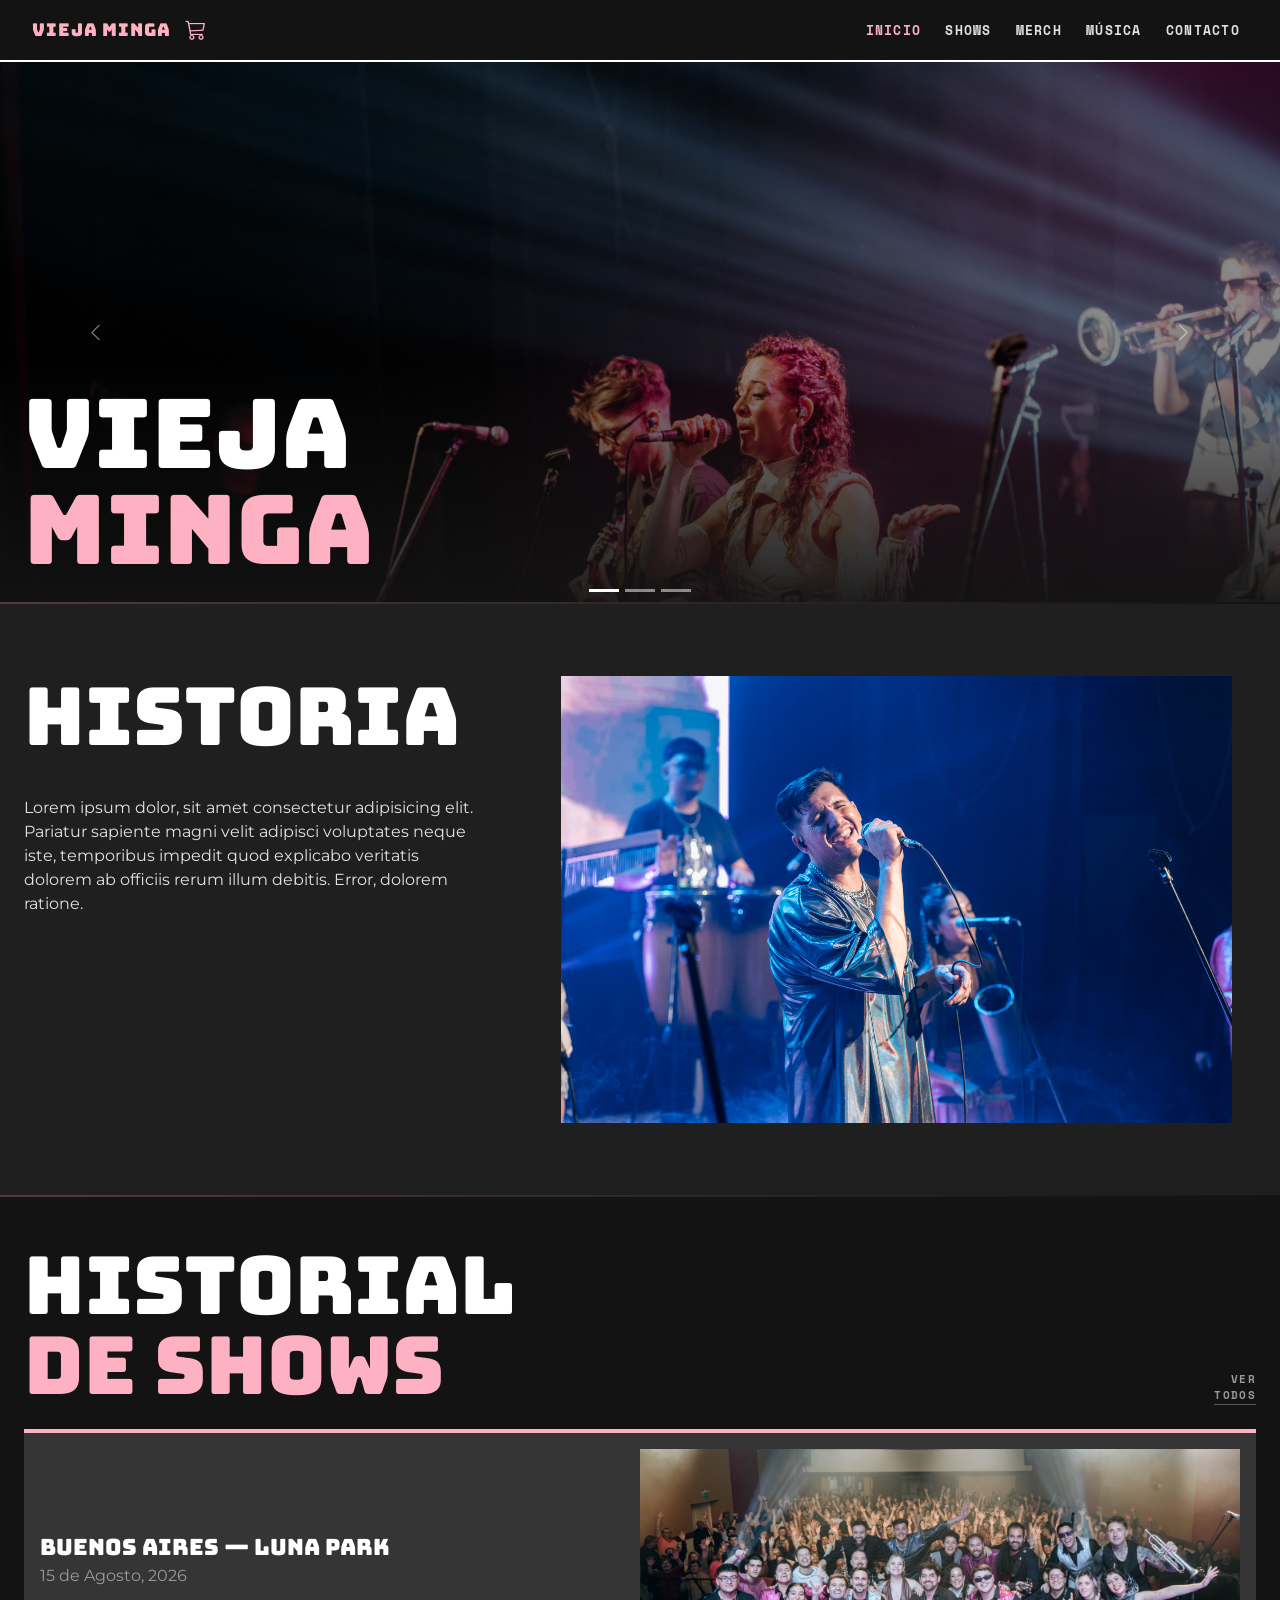
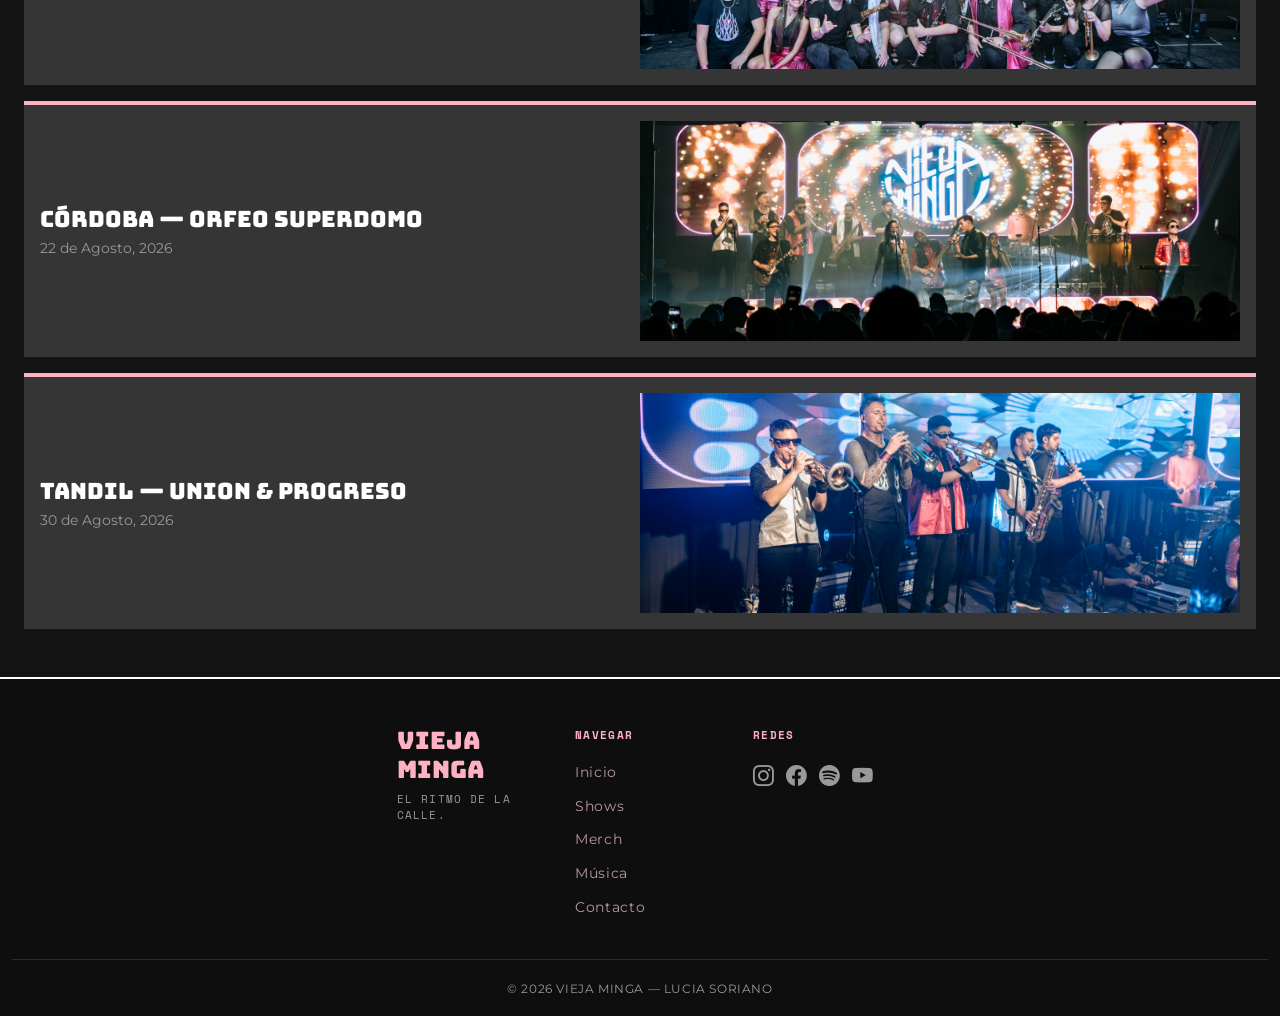
==== index.html @ 03ff1191 "Primer commit" ====
<!DOCTYPE html>
<html lang="es">

<head>
  <meta charset="UTF-8" />
  <meta name="viewport" content="width=device-width, initial-scale=1.0" />
  <meta name="description" content="Vieja Minga — Banda de rock. Tickets, merch oficial, fechas de shows y más." />
  <title>Vieja Minga</title>

 
  <link rel="preconnect" href="https://fonts.googleapis.com" />
  <link rel="preconnect" href="https://fonts.gstatic.com" crossorigin />
  <link
    href="https://fonts.googleapis.com/css2?family=Bungee&family=Space+Mono:wght@400;700&family=Montserrat:wght@400;600;700&display=swap"
    rel="stylesheet" />

 
  <link href="https://cdn.jsdelivr.net/npm/bootstrap@5.3.3/dist/css/bootstrap.min.css" rel="stylesheet" />
  
  <link href="https://cdn.jsdelivr.net/npm/bootstrap-icons@1.11.3/font/bootstrap-icons.min.css" rel="stylesheet" />

  
  <link rel="stylesheet" href="css/styles.css" />
</head>

<body>

  
  <nav class="navbar navbar-vm navbar-expand-lg sticky-top" id="navbar-principal">
    <div class="container-fluid">

      
      <button class="navbar-toggler me-2" type="button" data-bs-toggle="collapse" data-bs-target="#navMenu"
        aria-controls="navMenu" aria-expanded="false" aria-label="Toggle navigation">
        <span class="navbar-toggler-icon"></span>
      </button>

      
      <a class="navbar-brand mx-auto" href="index.html">VIEJA MINGA</a>

      
      <button class="cart-btn ms-2" id="btn-carrito" aria-label="Carrito">
        <i class="bi bi-cart3"></i>
      </button>

 
      <div class="collapse navbar-collapse" id="navMenu">
        <ul class="navbar-nav ms-auto gap-lg-2 mt-3 mt-lg-0">
          <li class="nav-item">
            <a class="nav-link active" href="index.html">Inicio</a>
          </li>
          <li class="nav-item">
            <a class="nav-link" href="secciones/shows.html">Shows</a>
          </li>
          <li class="nav-item">
            <a class="nav-link" href="secciones/merch.html">Merch</a>
          </li>
          <li class="nav-item">
            <a class="nav-link" href="secciones/musica.html">Música</a>
          </li>
          <li class="nav-item">
            <a class="nav-link" href="secciones/contacto.html">Contacto</a>
          </li>
        </ul>
      </div>

    </div>
  </nav>
 

 
  <div class="offcanvas offcanvas-end cart-offcanvas" tabindex="-1" id="offcanvas" aria-labelledby="offcanvasLabel">
    <div class="cart-offcanvas__header">
      <div class="cart-offcanvas__title-group">
        <i class="bi bi-cart3 cart-offcanvas__icon"></i>
        <h5 class="cart-offcanvas__title" id="offcanvasLabel">CARRITO</h5>
      </div>
      <button type="button" class="cart-offcanvas__close" data-bs-dismiss="offcanvas" aria-label="Cerrar">
        <i class="bi bi-x-lg"></i>
      </button>
    </div>
    <div class="offcanvas-body cart-offcanvas__body">
      <div class="cart-offcanvas__empty">
        <i class="bi bi-bag-x cart-offcanvas__empty-icon"></i>
        <p class="cart-offcanvas__empty-text">Tu carrito está vacío.</p>
        <p class="cart-offcanvas__empty-sub">¡Agregá algo del merch!</p>
      </div>
    </div>
    <div class="cart-offcanvas__footer">
      <a href="secciones/merch.html" class="cart-offcanvas__cta">VER MERCH</a>
    </div>
  </div>


  <section class="hero-carousel" id="hero" aria-label="Carrusel principal">
    <div id="carouselHero" class="carousel slide carousel-fade" data-bs-ride="carousel">

      <div class="carousel-inner">

     
        <div class="carousel-item active">
          <img class="img-fluid"
            src="./img/Vieja Minga_-368.jpg"
            alt="Show en vivo" />
          <div class="hero-caption">
            <h1>VIEJA<br><span>MINGA</span></h1>
          </div>
        </div>

      
        <div class="carousel-item">
       <img class="img-fluid"
         src="./img/vieja-minga_-399(1).jpg"
         alt="Vieja Minga en vivo" />

    <div class="hero-caption">
            <h1>PRÓXIMOS<br><span>SHOWS</span></h1>
          </div>
        </div>

      
        <div class="carousel-item">
          <img class="img-fluid"
            src="./img/Vieja Minga_-464.jpg"
            alt="Público en el recital" />
          <div class="hero-caption">
            <h1>MERCH<br><span>OFICIAL</span></h1>
          </div>
        </div>

      </div>

   
      <button class="carousel-control-prev" type="button" data-bs-target="#carouselHero" data-bs-slide="prev">
        <span class="carousel-control-prev-icon" aria-hidden="true"></span>
        <span class="visually-hidden">Anterior</span>
      </button>
      <button class="carousel-control-next" type="button" data-bs-target="#carouselHero" data-bs-slide="next">
        <span class="carousel-control-next-icon" aria-hidden="true"></span>
        <span class="visually-hidden">Siguiente</span>
      </button>

  
      <div class="carousel-indicators mb-0">
        <button type="button" data-bs-target="#carouselHero" data-bs-slide-to="0" class="active" aria-current="true"
          aria-label="Slide 1"></button>
        <button type="button" data-bs-target="#carouselHero" data-bs-slide-to="1" aria-label="Slide 2"></button>
        <button type="button" data-bs-target="#carouselHero" data-bs-slide-to="2" aria-label="Slide 3"></button>
      </div>

    </div>
  </section>


  <hr class="divider-pink m-0" />

  <section class="py-5 bg-surface" id="historia-preview">
    <div class="container-fluid px-4 d-flex flex-column flex-lg-row lg-m-50">

      <div class="d-flex flex-column gap-3 mb-4 pt-lg-4">
        <h2 class="section-title mb-0">HISTORIA</h2>
        <p class="fs-6 fs-lg-4 pe-lg-5 pt-lg-4">Lorem ipsum dolor, sit amet consectetur adipisicing elit. Pariatur
          sapiente magni
          velit
          adipisci voluptates
          neque iste, temporibus impedit quod explicabo veritatis dolorem ab officiis rerum illum debitis. Error,
          dolorem
          ratione.
        </p>
      </div>


      <img class="col-lg-7 p-lg-4"
        src="img/Vieja Minga_-498.jpg" />

    </div>
  </section>
 

  <hr class="divider-pink m-0" />

 
  <section class="py-5" id="shows-preview">
    <div class="container-fluid px-4">

      <div class="d-flex align-items-end justify-content-between mb-4">
        <h2 class="section-title mb-0">HISTORIAL<br><span>DE SHOWS</span></h2>
        <a href="secciones/shows.html" class="view-all-link">VER<br>TODOS</a>
      </div>

      <div class="d-flex flex-column gap-3">

     
        <div class="d-flex align-items-center justify-content-between p-3 card-vm">
          <div class="w-50">
            <p class="mb-0" style="font-family: var(--font-display); font-size:1.4rem; color:#fff;">
              Buenos Aires — Luna Park
            </p>
            <span style="color: var(--color-muted);" class="fs-lg-1">15 de Agosto, 2026</span>
          </div>
          <img class="w-50"
            src="img/Vieja Minga_-548.jpg" alt="show1">
        </div>

      
        <div class="d-flex align-items-center justify-content-between p-3 card-vm">
          <div class="w-50">
            <p class="mb-0" style="font-family: var(--font-display); font-size:1.4rem; color:#fff;">
              Córdoba — Orfeo Superdomo
            </p>
            <small style="color: var(--color-muted);">22 de Agosto, 2026</small>
          </div>
          <img class="w-50"
            src="img/Vieja Minga_-263.jpg" alt="show2">
        </div>

       
        <div class="d-flex align-items-center justify-content-between p-3 card-vm">
          <div class="w-50">
            <p class="mb-0" style="font-family: var(--font-display); font-size:1.4rem; color:#fff; text-wrap: wrap;">
              Tandil — Union & Progreso
            </p>
            <small style="color: var(--color-muted);">30 de Agosto, 2026</small>
          </div>
          <img class="w-50"
            src="img/Vieja Minga_-293.jpg" alt="show3">
        </div>

      </div>
    </div>
  </section>
  

  <footer class="footer-vm" id="footer">
    <div class="container-fluid">
      <div class="footer-inner d-flex justify-content-center gap-5">

        <div class="footer-col footer-col--brand">
          <h2 class="brand-name">VIEJA MINGA</h2>
          <p class="footer-tagline">El ritmo de la calle.</p>
        </div>

        <div class="footer-col footer-col--left">
          <p class="footer-col__heading">NAVEGAR</p>
          <ul class="footer-col__list">
            <li><a href="index.html">Inicio</a></li>
            <li><a href="secciones/shows.html">Shows</a></li>
            <li><a href="secciones/merch.html">Merch</a></li>
            <li><a href="secciones/musica.html">Música</a></li>
            <li><a href="secciones/contacto.html">Contacto</a></li>
          </ul>
        </div>

        <div class="footer-col">
          <p class="footer-col__heading">Redes</p>
          <div class="social-links">
            <a href="https://www.instagram.com/viejaminga" target="_blank" rel="noopener noreferrer"
              aria-label="Instagram"><i class="bi bi-instagram"></i></a>
            <a href="https://www.facebook.com/viejaminga" target="_blank" rel="noopener noreferrer"
              aria-label="Facebook"><i class="bi bi-facebook"></i></a>
            <a href="https://open.spotify.com/artist/5PkHveCqmI7ak4FtbTbBfZ" target="_blank" rel="noopener noreferrer"
              aria-label="Spotify"><i class="bi bi-spotify"></i></a>
            <a href="https://www.youtube.com/@viejaminga1800" target="_blank" rel="noopener noreferrer"
              aria-label="YouTube"><i class="bi bi-youtube"></i></a>
          </div>
        </div>

      </div>
      <div class="footer-bottom">
        <small>&copy; 2026 VIEJA MINGA — LUCIA SORIANO</small>
      </div>
    </div>
  </footer>
 


  <script src="https://cdn.jsdelivr.net/npm/bootstrap@5.3.3/dist/js/bootstrap.bundle.min.js"></script>
 
  <script src="js/main.js"></script>
</body>

</html>
---- css/styles.css ----
@import url('https://fonts.googleapis.com/css2?family=Bungee&family=Space+Mono:wght@400;700&family=Montserrat:wght@400;600;700&display=swap');

:root {
  --color-bg: #131313;
  --color-surface: #1f1f1f;
  --color-card: #353535;
  --color-border: #ffffff;
  --color-primary: #ffb1c4;
  --color-primary-d: #65002e;
  --color-primary-s: #e5bcc5;
  --color-text: #e2e2e2;
  --color-muted: #999;
  --color-footer: #0e0e0e;

 
  --font-display: 'Bungee', sans-serif;
  --font-mono: 'Space Mono', monospace;
  --font-body: 'Montserrat', sans-serif;
}


*,
*::before,
*::after {
  box-sizing: border-box;
}

html {
  scroll-behavior: smooth;
}

body {
  background-color: var(--color-bg);
  color: var(--color-text);
  font-family: var(--font-body);
  margin: 0;
}

a {
  color: var(--color-primary);
  text-decoration: none;
}

a:hover {
  color: #fff;
}

img {
  max-width: 100%;
  display: block;
}

.navbar-vm {
  background-color: var(--color-bg);
  border-bottom: 2px solid #fff;
  padding: .75rem 1.25rem;
}

.navbar-vm .navbar-brand {
  font-family: var(--font-display);
  font-size: 1.1rem;
  color: var(--color-primary);
  letter-spacing: .05em;
}

.navbar-vm .nav-link {
  color: var(--color-text);
  font-family: var(--font-mono);
  font-weight: 700;
  font-size: .8rem;
  text-transform: uppercase;
  letter-spacing: .1em;
  transition: color .2s;
}

.navbar-vm .nav-link:hover,
.navbar-vm .nav-link.active {
  color: var(--color-primary);
}

.navbar-toggler {
  border-color: #fff;
}

.navbar-toggler-icon {
  background-image: url("data:image/svg+xml,%3csvg xmlns='http://www.w3.org/2000/svg' viewBox='0 0 30 30'%3e%3cpath stroke='%23ffb1c4' stroke-linecap='round' stroke-miterlimit='10' stroke-width='2' d='M4 7h22M4 15h22M4 23h22'/%3e%3c/svg%3e");
}

.cart-btn {
  background: none;
  border: none;
  color: var(--color-primary);
  font-size: 1.3rem;
  cursor: pointer;
  transition: color .2s;
}

.cart-btn:hover {
  color: #fff;
}


.hero-carousel {
  position: relative;
}

.hero-carousel .carousel-item {
  height: 60vh;
  min-height: 380px;
}

.hero-carousel .carousel-item img {
  width: 100%;
  height: 100%;
  object-fit: cover;
  object-position: center top;
  filter: brightness(.55);
}

.hero-caption {
  position: absolute;
  bottom: 0;
  left: 0;
  right: 0;
  padding: 1.5rem;
  background: linear-gradient(transparent, rgba(19, 19, 19, .9));
}

.hero-caption h1 {
  font-family: var(--font-display);
  font-size: clamp(3rem, 10vw, 6rem);
  line-height: 1;
  color: #fff;
  margin: 0;
  text-transform: uppercase;
}

.hero-caption h1 span {
  color: var(--color-primary);
}

.btn-tickets {
  display: block;
  width: 100%;
  background-color: var(--color-primary);
  color: var(--color-bg);
  font-family: var(--font-mono);
  font-weight: 700;
  letter-spacing: .15em;
  text-transform: uppercase;
  padding: .85rem 1rem;
  border: 2px solid #fff;
  cursor: pointer;
  transition: background-color .25s, color .25s, transform .15s;
  margin-top: .75rem;
  text-align: center;
}

.btn-tickets:hover {
  background-color: var(--color-bg);
  color: var(--color-primary);
  transform: translateY(-2px);
}

.carousel-control-prev-icon,
.carousel-control-next-icon {
  border-radius: 0;
  padding: 1.2rem;
  background-size: 50%;
}


.section-title {
  font-family: var(--font-display);
  font-size: clamp(2.5rem, 8vw, 5rem);
  text-transform: uppercase;
  line-height: 1;
  color: #fff;
}

.section-title span {
  color: var(--color-primary);
}

.section-label {
  font-family: var(--font-mono);
  font-size: .875rem;
  font-weight: 700;
  color: var(--color-primary);
  text-transform: uppercase;
  letter-spacing: .1em;
}

.section-subtitle {
  font-family: var(--font-mono);
  font-size: 1rem;
  font-weight: 700;
  color: var(--color-primary-s);
  text-transform: uppercase;
  letter-spacing: .05em;
}

.view-all-link {
  font-family: var(--font-mono);
  font-size: .7rem;
  font-weight: 700;
  letter-spacing: .12em;
  text-transform: uppercase;
  color: var(--color-muted);
  border-bottom: 1px solid #555;
  padding-bottom: 2px;
  transition: color .2s, border-color .2s;
  line-height: 1.4;
  text-align: right;
}

.view-all-link:hover {
  color: var(--color-primary);
  border-color: var(--color-primary);
}


.merch-card {
  background-color: var(--color-card);
  position: relative;
  display: flex;
  flex-direction: column;
}


.merch-card::before {
  content: '';
  position: absolute;
  top: 0;
  left: 0;
  right: 0;
  height: 4px;
  background-color: var(--color-primary);
  z-index: 1;
}

.merch-card__img {
  background-color: var(--color-surface);
  padding: 1.5rem;
  display: flex;
  align-items: center;
  justify-content: center;
  overflow: hidden;
  aspect-ratio: 1 / 1;
}

.merch-card__img img {
  width: 100%;
  height: 100%;
  object-fit: cover;
  transition: transform .4s ease;
}

.merch-card:hover .merch-card__img img {
  transform: scale(1.05);
}

.merch-card__body {
  padding: 1.5rem;
  display: flex;
  flex-direction: column;
  gap: .75rem;
  flex: 1;
}

.merch-card__title {
  font-family: var(--font-display);
  font-size: 1.1rem;
  color: var(--color-text);
  line-height: 1.25;
  margin: 0;
}

.merch-card__price {
  font-family: var(--font-body);
  font-size: 1rem;
  color: var(--color-primary-s);
  margin: 0;
}


.merch-badge {
  font-family: var(--font-mono);
  font-size: .7rem;
  font-weight: 700;
  text-transform: uppercase;
  letter-spacing: .05em;
  padding: 3px 8px;
  border: 2px solid #fff;
  line-height: 1.5;
  white-space: nowrap;
}

.merch-badge--nuevo {
  background-color: var(--color-primary);
  color: var(--color-primary-d);
}

.merch-badge--preorder {
  background-color: var(--color-card);
  color: var(--color-text);
}


.btn-cart {
  display: block;
  width: 100%;
  background-color: var(--color-primary);
  color: var(--color-bg);
  font-family: var(--font-mono);
  font-weight: 700;
  font-size: .875rem;
  letter-spacing: .1em;
  text-transform: uppercase;
  padding: 1rem;
  border: 2px solid #fff;
  cursor: pointer;
  transition: background-color .2s, color .2s;
  text-align: center;
}

.btn-cart:hover {
  background-color: var(--color-bg);
  color: var(--color-primary);
}

.btn-cart--outline {
  background-color: transparent;
  color: var(--color-primary);
  border: none;
}

.btn-cart--outline:hover {
  background-color: transparent;
  color: #fff;
}


.combo-block {
  background-color: var(--color-primary);
  border: 2px solid #fff;
  box-shadow: 0 0 34px rgba(255, 177, 196, .4);
  padding: 2rem;
}

.combo-block__title {
  font-family: var(--font-display);
  font-size: 2rem;
  color: var(--color-bg);
  line-height: 1;
  margin: 0 0 1rem;
}

.combo-block__desc {
  font-family: var(--font-body);
  color: var(--color-primary-d);
  font-size: .95rem;
  line-height: 1.5;
  margin: 0 0 1.5rem;
}

.btn-combo {
  display: inline-block;
  background-color: var(--color-bg);
  color: var(--color-primary);
  font-family: var(--font-mono);
  font-weight: 700;
  font-size: 1rem;
  text-transform: uppercase;
  letter-spacing: .05em;
  padding: 1rem 2rem;
  border: 2px solid #fff;
  cursor: pointer;
  transition: background-color .2s, color .2s;
}

.btn-combo:hover {
  background-color: var(--color-primary-d);
  color: #fff;
}


.show-row {
  background-color: var(--color-card);
  border-left: 4px solid var(--color-primary);
  display: flex;
  align-items: center;
  justify-content: space-between;
  padding: 1rem 1.5rem;
  gap: 1rem;
  transition: background-color .2s;
}

.show-row:hover {
  background-color: #404040;
}

.show-row__venue {
  font-family: var(--font-display);
  font-size: 1.3rem;
  color: #fff;
  margin: 0;
}

.show-row__date {
  font-family: var(--font-mono);
  font-size: .75rem;
  color: var(--color-muted);
}

.card-vm {
  background-color: var(--color-card);
  border: none;
  border-top: 4px solid var(--color-primary);
  overflow: hidden;
  transition: transform .25s;
}

.card-vm:hover {
  transform: translateY(-4px);
}

.card-vm img {
  height: 220px;
  object-fit: cover;
  width: 100%;
}

.card-vm .card-body {
  padding: 1rem;
}

.card-vm .card-title {
  font-family: var(--font-display);
  font-size: 1.5rem;
  color: #fff;
  margin: 0 0 .25rem;
}

.card-vm .card-price {
  font-family: var(--font-mono);
  color: var(--color-primary-s);
  font-size: .9rem;
}


.footer-vm {
  background-color: var(--color-footer);
  border-top: 2px solid #fff;
  padding: 3rem 0 0;
  display: block;
  text-align: left;
}

.footer-inner {
  display: flex;
  flex-wrap: wrap;
  gap: 2.5rem;
  padding-bottom: 2.5rem;
  border-bottom: 1px solid #2a2a2a;
}

.footer-col--brand {
  flex: 1 1 200px;
}

.footer-col {
  flex: 0 1 130px;
}

.footer-col--center {
  flex: 1 1 160px;
  display: flex;
  flex-direction: column;
  align-items: center;
  text-align: center;
}

.footer-col--center .footer-col__list {
  align-items: center;
}

.footer-vm .brand-name {
  font-family: var(--font-display);
  font-size: 1.5rem;
  color: var(--color-primary);
  margin: 0 0 .35rem;
}

.footer-tagline {
  font-family: var(--font-mono);
  font-size: .7rem;
  color: var(--color-muted);
  text-transform: uppercase;
  letter-spacing: .1em;
  margin: 0 0 1rem;
}

.footer-vm .social-links {
  display: flex;
  gap: .75rem;
}

.footer-vm .social-links a {
  color: var(--color-muted);
  font-size: 1.3rem;
  transition: color .2s, transform .2s;
}

.footer-vm .social-links a:hover {
  color: var(--color-primary);
  transform: translateY(-2px);
}

.footer-col__heading {
  font-family: var(--font-mono);
  font-size: .7rem;
  font-weight: 700;
  color: var(--color-primary);
  text-transform: uppercase;
  letter-spacing: .12em;
  margin: 0 0 1rem;
}

.footer-col__list {
  list-style: none;
  padding: 0;
  margin: 0;
  display: flex;
  flex-direction: column;
  gap: .6rem;
}

.footer-col__list a {
  font-family: var(--font-body);
  font-size: .85rem;
  color: var(--color-primary-s);
  opacity: .8;
  letter-spacing: .05em;
  transition: color .2s, opacity .2s;
}

.footer-col__list a:hover {
  color: var(--color-primary);
  opacity: 1;
}

.footer-bottom {
  padding: 1rem 0;
  text-align: center;
}

.footer-vm small {
  color: var(--color-muted);
  font-family: var(--font-body);
  font-size: .75rem;
  letter-spacing: .05em;
}


.divider-pink {
  border: none;
  height: 2px;
  background: linear-gradient(90deg, var(--color-primary) 0%, transparent 100%);
  margin: 0;
}

.bg-surface {
  background-color: var(--color-surface);
}

.heading-border-bottom {
  border-bottom: 2px solid #fff;
  padding-bottom: 1rem;
  margin-bottom: 1.5rem;
}


.merch-pagination-nav {
  margin-top: 2rem;
}

.merch-pagination-nav .pagination {
  gap: .25rem;
}

.merch-pagination-nav .page-link {
  background-color: var(--color-card);
  border: 2px solid #3a3a3a;
  color: var(--color-text);
  font-family: var(--font-mono);
  font-size: .85rem;
  font-weight: 700;
  letter-spacing: .08em;
  padding: .6rem 1rem;
  border-radius: 0;
  transition: background-color .2s, color .2s, border-color .2s;
}

.merch-pagination-nav .page-link:hover {
  background-color: var(--color-surface);
  border-color: var(--color-primary);
  color: var(--color-primary);
}

.merch-pagination-nav .page-item.active .page-link {
  background-color: var(--color-primary);
  border-color: var(--color-primary);
  color: var(--color-bg);
}

.merch-pagination-nav .page-item.disabled .page-link {
  background-color: var(--color-bg);
  border-color: #2a2a2a;
  color: #444;
  cursor: not-allowed;
}


.cart-offcanvas {
  background-color: var(--color-surface);
  border-left: 3px solid var(--color-primary);
  width: 340px !important;
  display: flex;
  flex-direction: column;
}

.cart-offcanvas__header {
  display: flex;
  align-items: center;
  justify-content: space-between;
  padding: 1.25rem 1.5rem;
  border-bottom: 1px solid #2a2a2a;
  background-color: var(--color-bg);
}

.cart-offcanvas__title-group {
  display: flex;
  align-items: center;
  gap: .75rem;
}

.cart-offcanvas__icon {
  font-size: 1.4rem;
  color: var(--color-primary);
}

.cart-offcanvas__title {
  font-family: var(--font-display);
  font-size: 1.3rem;
  color: #fff;
  margin: 0;
  letter-spacing: .05em;
}

.cart-offcanvas__close {
  background: none;
  border: 1px solid #3a3a3a;
  color: var(--color-muted);
  font-size: 1rem;
  width: 2rem;
  height: 2rem;
  display: flex;
  align-items: center;
  justify-content: center;
  cursor: pointer;
  transition: color .2s, border-color .2s;
}

.cart-offcanvas__close:hover {
  color: var(--color-primary);
  border-color: var(--color-primary);
}

.cart-offcanvas__body {
  flex: 1;
  display: flex;
  align-items: center;
  justify-content: center;
  padding: 2rem 1.5rem;
}

.cart-offcanvas__empty {
  text-align: center;
}

.cart-offcanvas__empty-icon {
  font-size: 3.5rem;
  color: #3a3a3a;
  display: block;
  margin-bottom: 1rem;
}

.cart-offcanvas__empty-text {
  font-family: var(--font-mono);
  font-size: .9rem;
  color: var(--color-text);
  margin: 0 0 .25rem;
}

.cart-offcanvas__empty-sub {
  font-family: var(--font-body);
  font-size: .8rem;
  color: var(--color-muted);
  margin: 0;
}

.cart-offcanvas__footer {
  padding: 1.25rem 1.5rem;
  border-top: 1px solid #2a2a2a;
}

.cart-offcanvas__cta {
  display: block;
  text-align: center;
  background-color: var(--color-primary);
  color: var(--color-bg);
  font-family: var(--font-mono);
  font-weight: 700;
  font-size: .9rem;
  letter-spacing: .12em;
  text-transform: uppercase;
  padding: .9rem 1rem;
  border: 2px solid #fff;
  transition: background-color .2s, color .2s;
  text-decoration: none;
}

.cart-offcanvas__cta:hover {
  background-color: var(--color-bg);
  color: var(--color-primary);
}
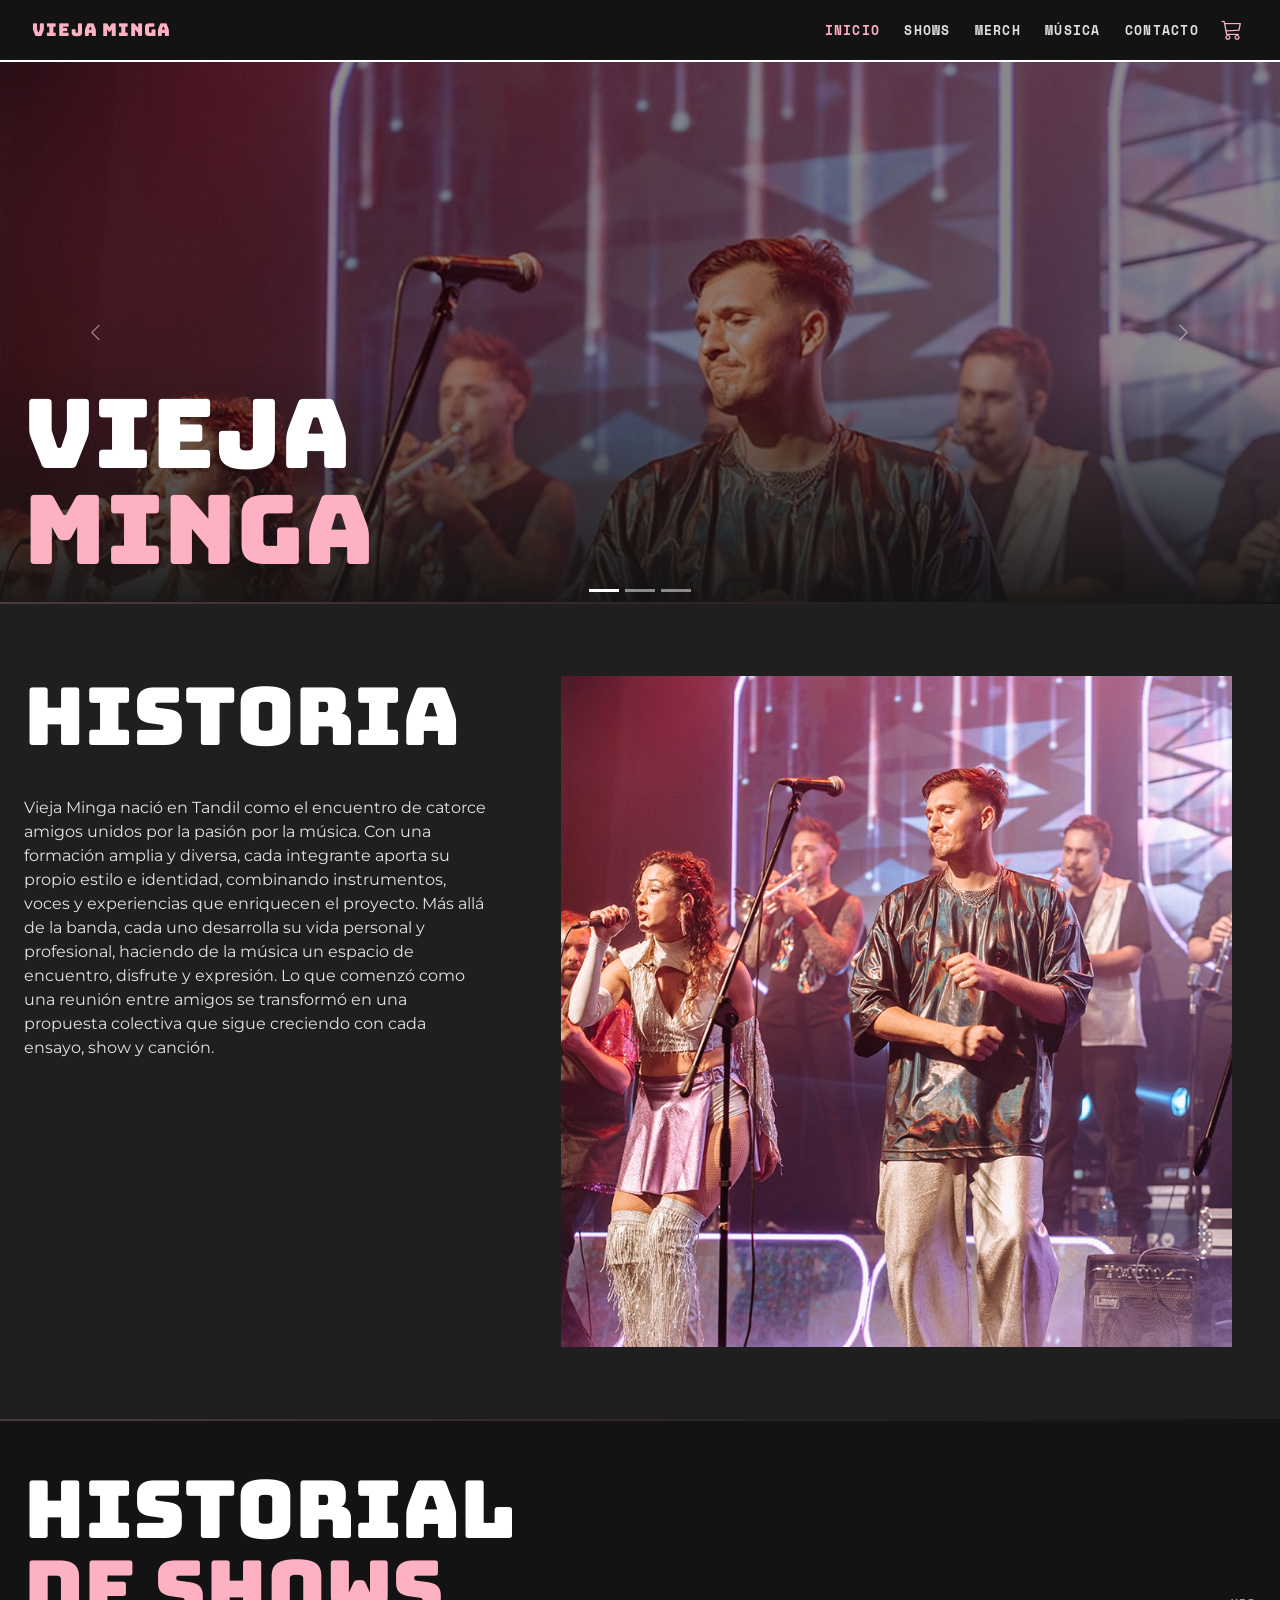
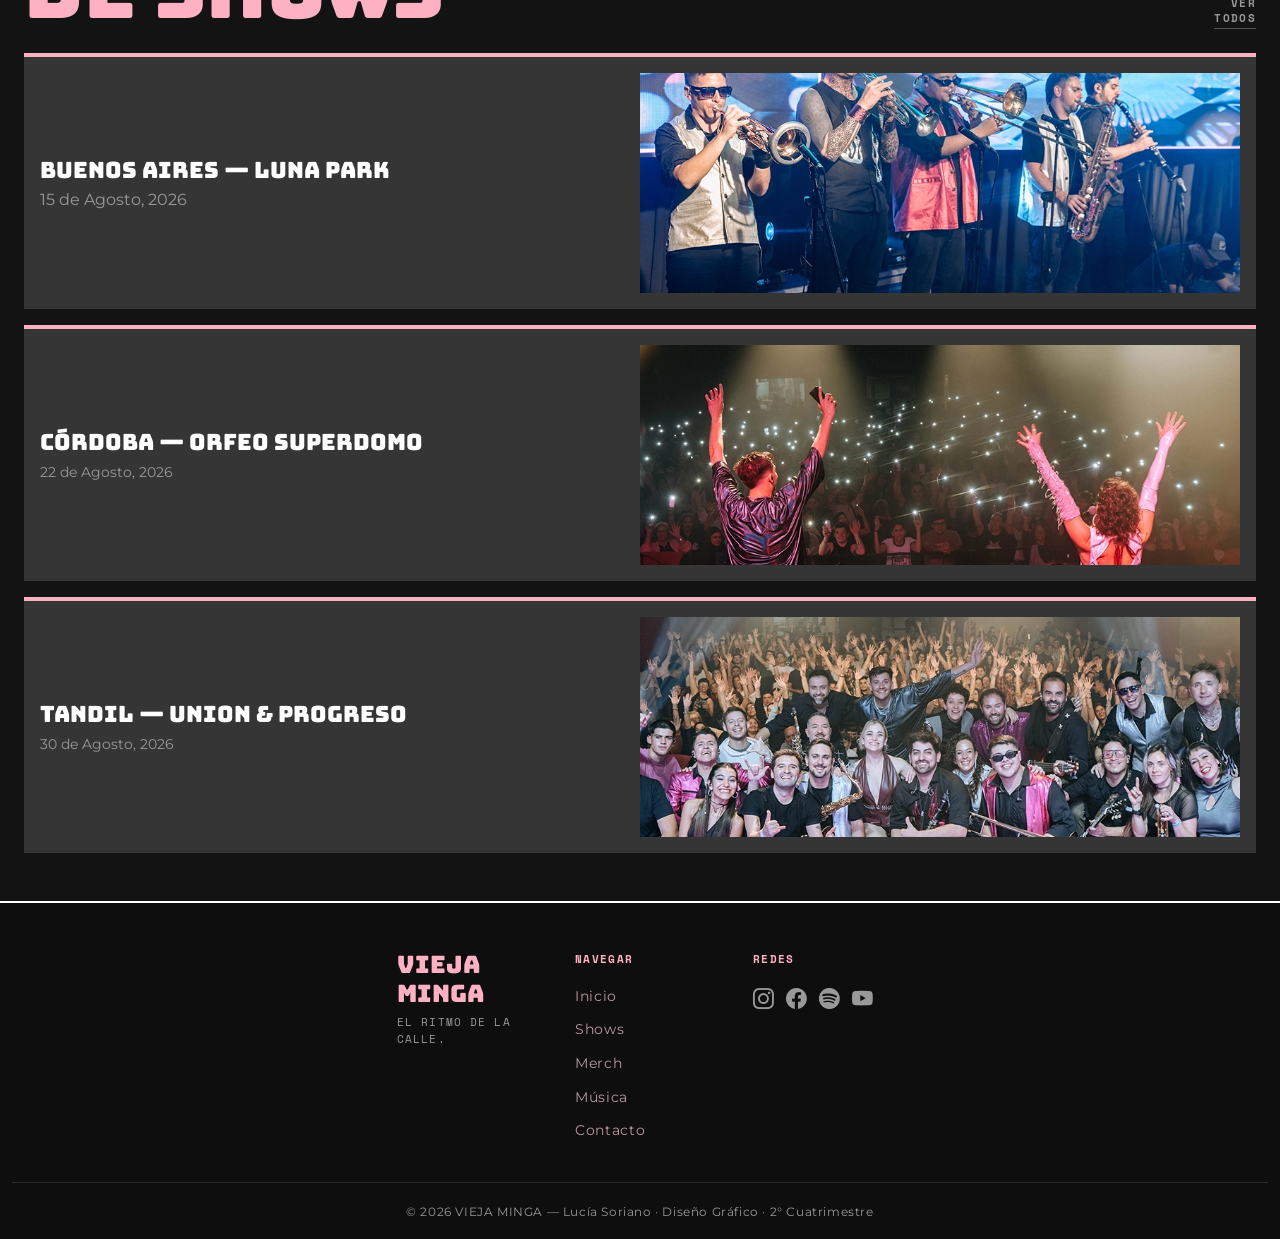
==== commit 3faa4562: "Actualizo parcial ecommerce Vieja Minga" ====
--- a/index.html
+++ b/index.html
@@ -38,10 +38,6 @@
       
       <a class="navbar-brand mx-auto" href="index.html">VIEJA MINGA</a>
 
-      
-      <button class="cart-btn ms-2" id="btn-carrito" aria-label="Carrito">
-        <i class="bi bi-cart3"></i>
-      </button>
 
  
       <div class="collapse navbar-collapse" id="navMenu">
@@ -62,7 +58,12 @@
             <a class="nav-link" href="secciones/contacto.html">Contacto</a>
           </li>
         </ul>
-      </div>
+         <button class="cart-btn ms-2" id="btn-carrito" aria-label="Carrito">
+        <i class="bi bi-cart3"></i>
+      </button>
+      </div>
+
+    
 
     </div>
   </nav>
@@ -99,9 +100,17 @@
 
      
         <div class="carousel-item active">
-          <img class="img-fluid"
-            src="./img/Vieja Minga_-368.jpg"
-            alt="Show en vivo" />
+          <picture>
+      <source media="(max-width: 557px)"
+        srcset="./img/nati nacho escenario - mobile.webp">
+
+      <source media="(max-width: 991px)"
+        srcset="./img/nati nacho escenario - tablet.webp">
+
+      <img class="img-fluid"
+        src="./img/nati nacho escenario - desktop.webp"
+        alt="Show en vivo">
+    </picture>  
           <div class="hero-caption">
             <h1>VIEJA<br><span>MINGA</span></h1>
           </div>
@@ -109,10 +118,17 @@
 
       
         <div class="carousel-item">
-       <img class="img-fluid"
-         src="./img/vieja-minga_-399(1).jpg"
-         alt="Vieja Minga en vivo" />
-
+       <picture>
+        <source media="(max-width: 557px)"
+          srcset="./img/todos escenario - mobile.webp">
+
+        <source media="(max-width: 991px)"
+          srcset="./img/todos escenario - tablet.webp">
+
+        <img class="img-fluid"
+          src="./img/todos escenario - desktop.webp"
+          alt="Vieja Minga en vivo">
+      </picture>
     <div class="hero-caption">
             <h1>PRÓXIMOS<br><span>SHOWS</span></h1>
           </div>
@@ -120,9 +136,17 @@
 
       
         <div class="carousel-item">
-          <img class="img-fluid"
-            src="./img/Vieja Minga_-464.jpg"
-            alt="Público en el recital" />
+          <picture>
+  <source media="(max-width: 557px)"
+    srcset="./img/escenario de atras - mobile.webp">
+
+  <source media="(max-width: 991px)"
+    srcset="./img/escenario de atras - tablet.webp">
+
+  <img class="img-fluid"
+    src="./img/escenario de atras - desktop.webp"
+    alt="Público en el recital">
+</picture>
           <div class="hero-caption">
             <h1>MERCH<br><span>OFICIAL</span></h1>
           </div>
@@ -159,20 +183,21 @@
 
       <div class="d-flex flex-column gap-3 mb-4 pt-lg-4">
         <h2 class="section-title mb-0">HISTORIA</h2>
-        <p class="fs-6 fs-lg-4 pe-lg-5 pt-lg-4">Lorem ipsum dolor, sit amet consectetur adipisicing elit. Pariatur
-          sapiente magni
-          velit
-          adipisci voluptates
-          neque iste, temporibus impedit quod explicabo veritatis dolorem ab officiis rerum illum debitis. Error,
-          dolorem
-          ratione.
+        <p class="fs-6 fs-lg-4 pe-lg-5 pt-lg-4">Vieja Minga nació en Tandil como el encuentro de catorce amigos unidos por la pasión por la música. Con una formación amplia y diversa, cada integrante aporta su propio estilo e identidad, combinando instrumentos, voces y experiencias que enriquecen el proyecto. Más allá de la banda, cada uno desarrolla su vida personal y profesional, haciendo de la música un espacio de encuentro, disfrute y expresión. Lo que comenzó como una reunión entre amigos se transformó en una propuesta colectiva que sigue creciendo con cada ensayo, show y canción.
         </p>
       </div>
 
-
-      <img class="col-lg-7 p-lg-4"
-        src="img/Vieja Minga_-498.jpg" />
-
+<picture class="col-lg-7 p-lg-4">
+  <source media="(max-width: 557px)"
+    srcset="nati nacho escenario - mobile.webp">
+
+  <source media="(max-width: 991px)"
+    srcset="img/nati nacho escenario - tablet.webp">
+
+  <img class="img-fluid"
+    src="img/nati nacho escenario - desktop.webp"
+    alt="Historia de Vieja Minga">
+</picture>
     </div>
   </section>
  
@@ -198,8 +223,17 @@
             </p>
             <span style="color: var(--color-muted);" class="fs-lg-1">15 de Agosto, 2026</span>
           </div>
-          <img class="w-50"
-            src="img/Vieja Minga_-548.jpg" alt="show1">
+          <picture class="w-50">
+  <source media="(max-width: 557px)"
+    srcset="img/viento - mobile.webp">
+
+  <source media="(max-width: 991px)"
+    srcset="img/viento - tablet.webp">
+
+  <img class="w-100"
+    src="img/viento - desktop.webp"
+    alt="show1">
+</picture>
         </div>
 
       
@@ -210,8 +244,17 @@
             </p>
             <small style="color: var(--color-muted);">22 de Agosto, 2026</small>
           </div>
-          <img class="w-50"
-            src="img/Vieja Minga_-263.jpg" alt="show2">
+          <picture class="w-50">
+          <source media="(max-width: 557px)"
+            srcset="img/escenario de atras - mobile.webp">
+
+          <source media="(max-width: 991px)"
+            srcset="img/escenario de atras - tablet.webp">
+
+          <img class="w-100"
+            src="img/escenario de atras - desktop.webp"
+            alt="show2">
+        </picture>
         </div>
 
        
@@ -222,8 +265,17 @@
             </p>
             <small style="color: var(--color-muted);">30 de Agosto, 2026</small>
           </div>
-          <img class="w-50"
-            src="img/Vieja Minga_-293.jpg" alt="show3">
+          <picture class="w-50">
+          <source media="(max-width: 557px)"
+            srcset="img/todos escenario - mobile.webp">
+
+          <source media="(max-width: 991px)"
+            srcset="img/todos escenario - tablet.webp">
+
+          <img class="w-100"
+            src="img/todos escenario - desktop.webp"
+            alt="show3">
+        </picture>
         </div>
 
       </div>
@@ -267,7 +319,7 @@
 
       </div>
       <div class="footer-bottom">
-        <small>&copy; 2026 VIEJA MINGA — LUCIA SORIANO</small>
+        <small>&copy; 2026 VIEJA MINGA —  Lucía Soriano · Diseño Gráfico · 2° Cuatrimestre</small>
       </div>
     </div>
   </footer>
--- a/css/styles.css
+++ b/css/styles.css
@@ -736,4 +736,5 @@
 .cart-offcanvas__cta:hover {
   background-color: var(--color-bg);
   color: var(--color-primary);
-}+}
+
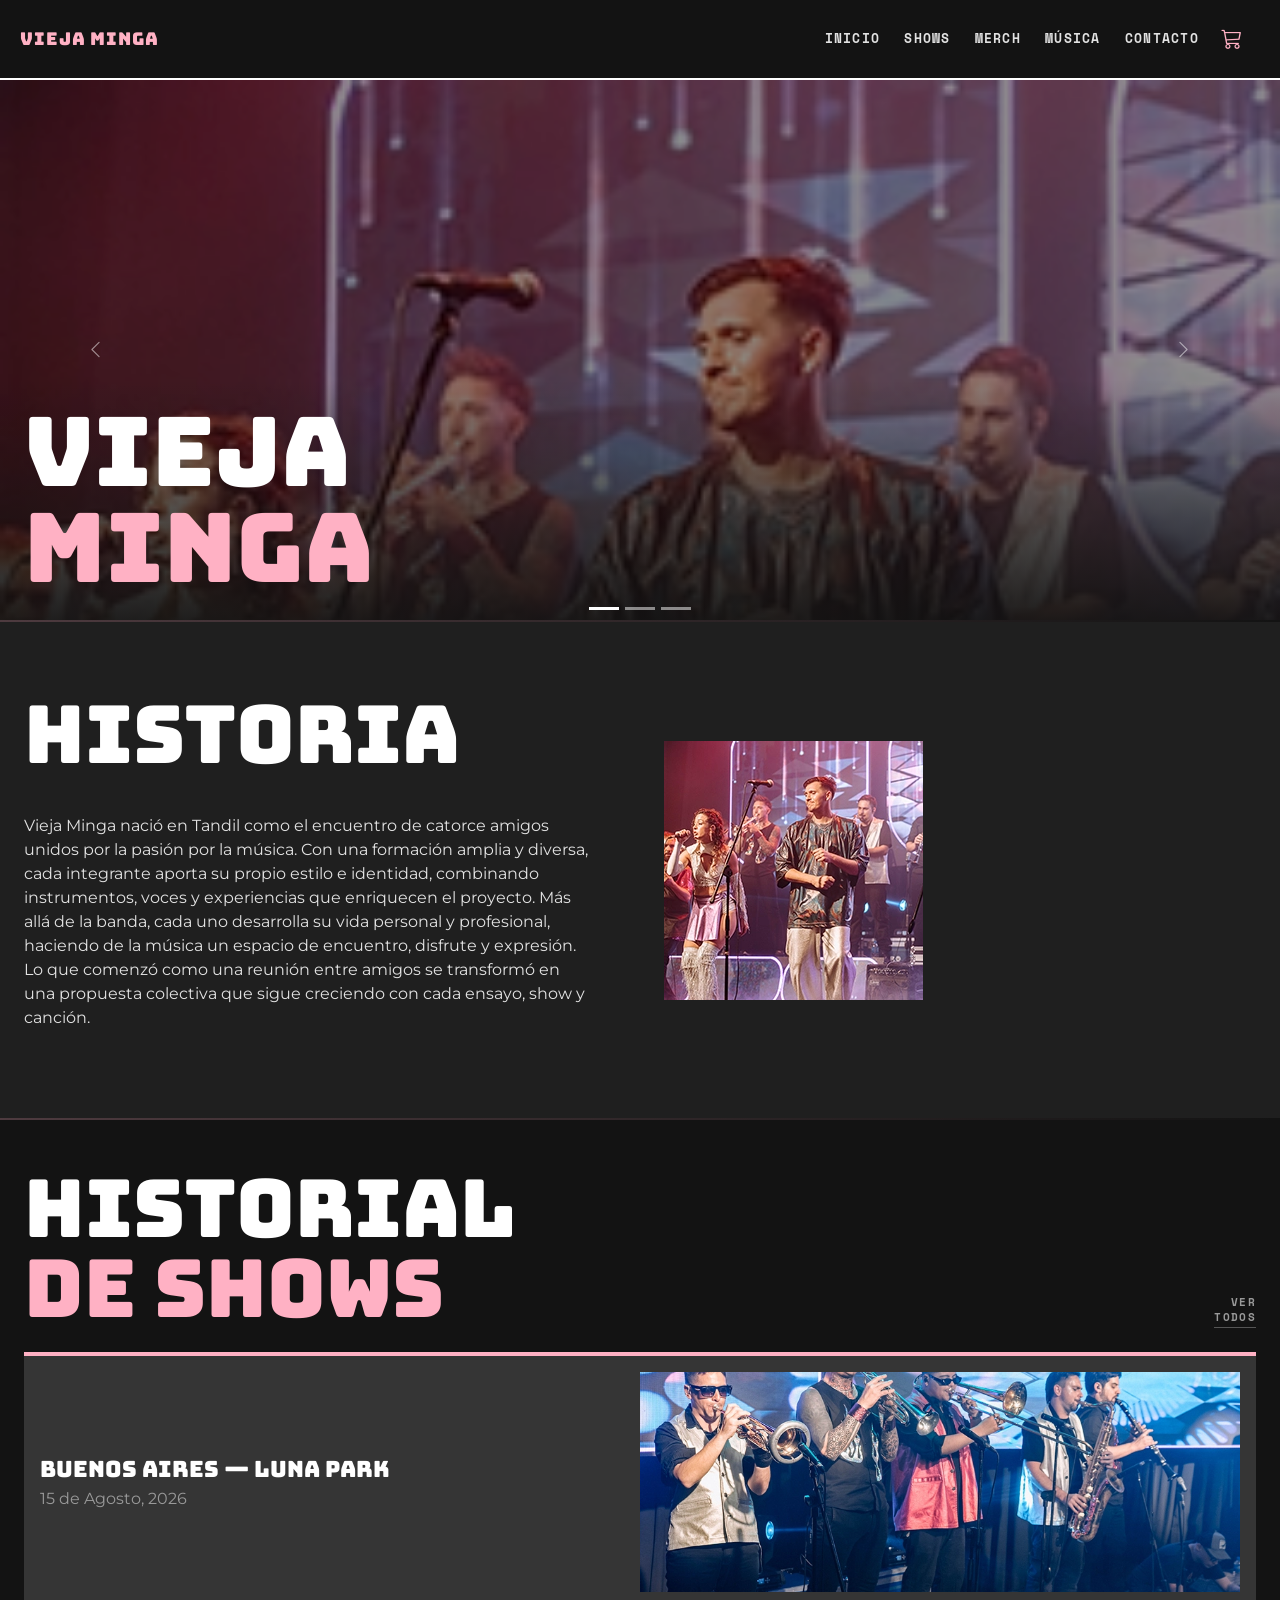
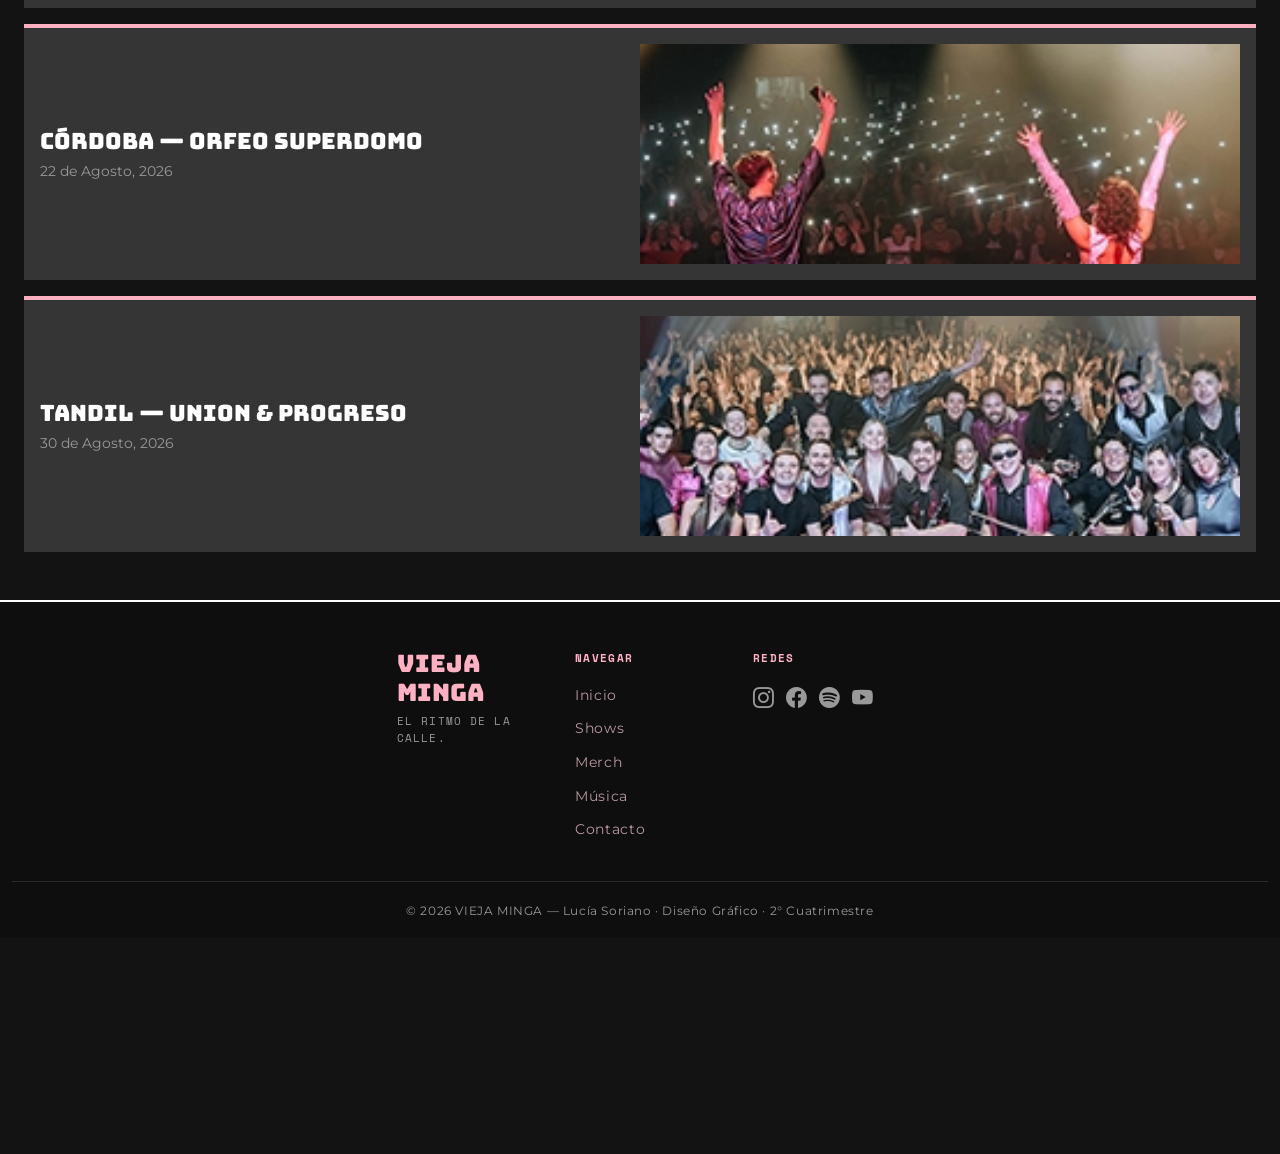
==== commit ab2b08d5: "Primer commit" ====
--- a/index.html
+++ b/index.html
@@ -24,57 +24,41 @@
 </head>
 
 <body>
-
-  
-  <nav class="navbar navbar-vm navbar-expand-lg sticky-top" id="navbar-principal">
-    <div class="container-fluid">
-
-      
-      <button class="navbar-toggler me-2" type="button" data-bs-toggle="collapse" data-bs-target="#navMenu"
-        aria-controls="navMenu" aria-expanded="false" aria-label="Toggle navigation">
-        <span class="navbar-toggler-icon"></span>
-      </button>
-
-      
-      <a class="navbar-brand mx-auto" href="index.html">VIEJA MINGA</a>
-
-
- 
-      <div class="collapse navbar-collapse" id="navMenu">
-        <ul class="navbar-nav ms-auto gap-lg-2 mt-3 mt-lg-0">
-          <li class="nav-item">
-            <a class="nav-link active" href="index.html">Inicio</a>
-          </li>
-          <li class="nav-item">
-            <a class="nav-link" href="secciones/shows.html">Shows</a>
-          </li>
-          <li class="nav-item">
-            <a class="nav-link" href="secciones/merch.html">Merch</a>
-          </li>
-          <li class="nav-item">
-            <a class="nav-link" href="secciones/musica.html">Música</a>
-          </li>
-          <li class="nav-item">
-            <a class="nav-link" href="secciones/contacto.html">Contacto</a>
-          </li>
-        </ul>
-         <button class="cart-btn ms-2" id="btn-carrito" aria-label="Carrito">
-        <i class="bi bi-cart3"></i>
-      </button>
-      </div>
-
-    
-
-    </div>
-  </nav>
- 
-
- 
-  <div class="offcanvas offcanvas-end cart-offcanvas" tabindex="-1" id="offcanvas" aria-labelledby="offcanvasLabel">
+  <header class="header-vm d-flex sticky-top justify-content-between flex-lg-row-reverse" id="header">
+    <nav class="navbar navbar-vm navbar-expand-lg" id="navbar-principal">
+      <div class="container-fluid">
+        <button class="navbar-toggler me-2" type="button"
+                data-bs-toggle="collapse" data-bs-target="#navMenu"
+                aria-controls="navMenu" aria-expanded="false"
+                aria-label="Toggle navigation">
+          <span class="navbar-toggler-icon"></span>
+        </button>
+        
+        <div class="collapse navbar-collapse" id="navMenu">
+          <ul class="navbar-nav ms-auto gap-lg-2 mt-3 mt-lg-0">
+            <li class="nav-item"><a class="nav-link" href="index.html">Inicio</a></li>
+            <li class="nav-item"><a class="nav-link" href="secciones/shows.html">Shows</a></li>
+            <li class="nav-item"><a class="nav-link" href="secciones/merch.html">Merch</a></li>
+            <li class="nav-item"><a class="nav-link" href="secciones/musica.html">Música</a></li>
+            <li class="nav-item"><a class="nav-link" href="secciones/contacto.html">Contacto</a></li>
+          </ul>
+          <button class="cart-btn ms-lg-2" id="btn-carrito" aria-label="Carrito">
+          <i class="bi bi-cart3"></i>
+        </button>
+        </div>
+      </div>
+    </nav>
+
+    <h1 class="header-brand col-3 align-items-center d-flex mb-0">
+      <a class="h-auto" href="index.html">VIEJA MINGA</a>
+    </h1>
+  </header>
+ 
+  <div class="offcanvas offcanvas-end cart-offcanvas" tabindex="-1" id="offcanvas">
     <div class="cart-offcanvas__header">
       <div class="cart-offcanvas__title-group">
         <i class="bi bi-cart3 cart-offcanvas__icon"></i>
-        <h5 class="cart-offcanvas__title" id="offcanvasLabel">CARRITO</h5>
+        <h2 class="cart-offcanvas__title" id="offcanvasLabel">CARRITO</h2>
       </div>
       <button type="button" class="cart-offcanvas__close" data-bs-dismiss="offcanvas" aria-label="Cerrar">
         <i class="bi bi-x-lg"></i>
@@ -93,7 +77,7 @@
   </div>
 
 
-  <section class="hero-carousel" id="hero" aria-label="Carrusel principal">
+  <section class="hero-carousel texture" id="hero" aria-label="Carrusel principal">
     <div id="carouselHero" class="carousel slide carousel-fade" data-bs-ride="carousel">
 
       <div class="carousel-inner">
@@ -102,13 +86,13 @@
         <div class="carousel-item active">
           <picture>
       <source media="(max-width: 557px)"
-        srcset="./img/nati nacho escenario - mobile.webp">
+        srcset="./img/natinachoescenariomobile.webp">
 
       <source media="(max-width: 991px)"
-        srcset="./img/nati nacho escenario - tablet.webp">
+        srcset="./img/natinachoescenariotablet.webp">
 
       <img class="img-fluid"
-        src="./img/nati nacho escenario - desktop.webp"
+        src="./img/natinachoescenariodesktop.webp"
         alt="Show en vivo">
     </picture>  
           <div class="hero-caption">
@@ -120,13 +104,13 @@
         <div class="carousel-item">
        <picture>
         <source media="(max-width: 557px)"
-          srcset="./img/todos escenario - mobile.webp">
+          srcset="./img/todosescenariomobile.webp">
 
         <source media="(max-width: 991px)"
-          srcset="./img/todos escenario - tablet.webp">
+          srcset="./img/todosescenariotablet.webp">
 
         <img class="img-fluid"
-          src="./img/todos escenario - desktop.webp"
+          src="./img/todosescenariodesktop.webp"
           alt="Vieja Minga en vivo">
       </picture>
     <div class="hero-caption">
@@ -138,13 +122,13 @@
         <div class="carousel-item">
           <picture>
   <source media="(max-width: 557px)"
-    srcset="./img/escenario de atras - mobile.webp">
+    srcset="./img/escenariodeatrasmobile.webp">
 
   <source media="(max-width: 991px)"
-    srcset="./img/escenario de atras - tablet.webp">
+    srcset="./img/escenariodeatrastablet.webp">
 
   <img class="img-fluid"
-    src="./img/escenario de atras - desktop.webp"
+    src="./img/escenariodeatrasdesktop.webp"
     alt="Público en el recital">
 </picture>
           <div class="hero-caption">
@@ -179,7 +163,7 @@
   <hr class="divider-pink m-0" />
 
   <section class="py-5 bg-surface" id="historia-preview">
-    <div class="container-fluid px-4 d-flex flex-column flex-lg-row lg-m-50">
+    <div class="container-fluid px-4 d-flex flex-column flex-lg-row lg-m-50 align-items-center">
 
       <div class="d-flex flex-column gap-3 mb-4 pt-lg-4">
         <h2 class="section-title mb-0">HISTORIA</h2>
@@ -187,15 +171,15 @@
         </p>
       </div>
 
-<picture class="col-lg-7 p-lg-4">
+<picture class="col-lg-6 p-lg-4">
   <source media="(max-width: 557px)"
-    srcset="nati nacho escenario - mobile.webp">
+    srcset="img/natinachoescenariomobile.webp">
 
   <source media="(max-width: 991px)"
-    srcset="img/nati nacho escenario - tablet.webp">
+    srcset="img/natinachoescenariotablet.webp">
 
   <img class="img-fluid"
-    src="img/nati nacho escenario - desktop.webp"
+    src="img/natinachoescenariodesktop.webp"
     alt="Historia de Vieja Minga">
 </picture>
     </div>
@@ -216,64 +200,64 @@
       <div class="d-flex flex-column gap-3">
 
      
-        <div class="d-flex align-items-center justify-content-between p-3 card-vm">
-          <div class="w-50">
+        <div class="d-flex flex-column flex-md-row p-3 card-vm align-items-center justify-content-between">
+          <div class="w-md-50 w-90 mb-3 mb-md-0">
             <p class="mb-0" style="font-family: var(--font-display); font-size:1.4rem; color:#fff;">
               Buenos Aires — Luna Park
             </p>
             <span style="color: var(--color-muted);" class="fs-lg-1">15 de Agosto, 2026</span>
           </div>
-          <picture class="w-50">
+          <picture class="col-10 col-md-6 pb-3 pb-md-0">
   <source media="(max-width: 557px)"
-    srcset="img/viento - mobile.webp">
+    srcset="img/vientomobile.webp">
 
   <source media="(max-width: 991px)"
-    srcset="img/viento - tablet.webp">
+    srcset="img/vientotablet.webp">
 
   <img class="w-100"
-    src="img/viento - desktop.webp"
+    src="img/vientodesktop.webp"
     alt="show1">
 </picture>
         </div>
 
       
-        <div class="d-flex align-items-center justify-content-between p-3 card-vm">
-          <div class="w-50">
-            <p class="mb-0" style="font-family: var(--font-display); font-size:1.4rem; color:#fff;">
+        <div class="d-flex flex-column flex-md-row p-3 card-vm align-items-center justify-content-between">
+          <div class="w-md-50 w-90 mb-3 mb-md-0">
+            <p class="mb-0 text-break" style="font-family: var(--font-display); font-size:1.4rem; color:#fff;">
               Córdoba — Orfeo Superdomo
             </p>
             <small style="color: var(--color-muted);">22 de Agosto, 2026</small>
           </div>
-          <picture class="w-50">
+          <picture class="col-10 col-md-6 pb-3 pb-md-0">
           <source media="(max-width: 557px)"
-            srcset="img/escenario de atras - mobile.webp">
+            srcset="img/escenariodeatrasmobile.webp">
 
           <source media="(max-width: 991px)"
-            srcset="img/escenario de atras - tablet.webp">
+            srcset="img/escenariodeatrastablet.webp">
 
           <img class="w-100"
-            src="img/escenario de atras - desktop.webp"
+            src="img/escenariodeatrasdesktop.webp"
             alt="show2">
         </picture>
         </div>
 
        
-        <div class="d-flex align-items-center justify-content-between p-3 card-vm">
-          <div class="w-50">
+        <div class="d-flex flex-column flex-md-row p-3 card-vm align-items-center justify-content-between">
+          <div class="w-md-50 w-90 mb-3 mb-md-0">
             <p class="mb-0" style="font-family: var(--font-display); font-size:1.4rem; color:#fff; text-wrap: wrap;">
               Tandil — Union & Progreso
             </p>
             <small style="color: var(--color-muted);">30 de Agosto, 2026</small>
           </div>
-          <picture class="w-50">
+          <picture class="col-10 col-md-6 pb-3 pb-md-0">
           <source media="(max-width: 557px)"
-            srcset="img/todos escenario - mobile.webp">
+            srcset="img/todosescenariomobile.webp">
 
           <source media="(max-width: 991px)"
-            srcset="img/todos escenario - tablet.webp">
+            srcset="img/todosescenariotablet.webp">
 
           <img class="w-100"
-            src="img/todos escenario - desktop.webp"
+            src="img/todosescenariodesktop.webp"
             alt="show3">
         </picture>
         </div>
@@ -331,4 +315,4 @@
   <script src="js/main.js"></script>
 </body>
 
-</html>+</html>
--- a/css/styles.css
+++ b/css/styles.css
@@ -38,6 +38,29 @@
   margin: 0;
 }
 
+
+.texture {
+  background-image:
+            linear-gradient(rgba(0, 0, 0, 0.85), rgba(0, 0, 0, 0.85)),
+            url('../img/texturamobile.png');
+}
+@media (min-width: 768px) {
+    .texture {
+        background-image:
+            linear-gradient(rgba(0, 0, 0, 0.85), rgba(0, 0, 0, 0.85)),
+            url('../img/texturatablet.png');
+    }
+}
+
+@media (min-width: 992px) {
+    .texture {
+        background-image:
+            linear-gradient(rgba(0, 0, 0, 0.85), rgba(0, 0, 0, 0.85)),
+            url('../img/texturadesktop.png');
+    }
+}
+
+
 a {
   color: var(--color-primary);
   text-decoration: none;
@@ -52,17 +75,18 @@
   display: block;
 }
 
-.navbar-vm {
+.header-vm {
   background-color: var(--color-bg);
   border-bottom: 2px solid #fff;
   padding: .75rem 1.25rem;
 }
 
-.navbar-vm .navbar-brand {
+.header-brand {
   font-family: var(--font-display);
   font-size: 1.1rem;
   color: var(--color-primary);
   letter-spacing: .05em;
+  height: 6vh;
 }
 
 .navbar-vm .nav-link {
@@ -738,3 +762,242 @@
   color: var(--color-primary);
 }
 
+
+.contact-header {
+  display: flex;
+  align-items: flex-start;
+  gap: 1.5rem;
+  padding-bottom: 1.5rem;
+  border-bottom: 2px solid #fff;
+}
+
+.contact-title {
+  font-family: var(--font-display);
+  font-size: clamp(4rem, 15vw, 9rem);
+  line-height: 1;
+  color: var(--color-primary);
+  margin: 0;
+  flex-shrink: 0;
+  letter-spacing: -0.03em;
+}
+
+.contact-desc {
+  border-left: 2px solid var(--color-primary);
+  padding-left: 1rem;
+  align-self: flex-end;
+  padding-bottom: 0.25rem;
+}
+
+.contact-desc p {
+  font-family: var(--font-body);
+  font-size: 1rem;
+  color: var(--color-primary-s);
+  line-height: 1.6;
+  margin: 0;
+}
+
+
+.contact-form-box {
+  background-color: #1b1b1b;
+  border: 2px solid var(--color-text);
+  padding: 2rem;
+  position: relative;
+}
+
+
+
+
+.contact-field {
+  display: flex;
+  flex-direction: column;
+  gap: .5rem;
+  margin-bottom: 1.5rem;
+}
+
+.contact-field:last-child { margin-bottom: 0; }
+
+.contact-label {
+  font-family: var(--font-mono);
+  font-size: .9rem;
+  color: var(--color-text);
+  margin: 0;
+}
+
+.contact-input {
+  width: 100%;
+  background-color: #fff;
+  color: #000;
+  border: 1px solid #6b7280;
+  padding: .875rem .75rem;
+  font-family: var(--font-body);
+  font-size: 1rem;
+  transition: border-color .2s, box-shadow .2s;
+  border-radius: 0;     
+  appearance: none;
+  -webkit-appearance: none;
+  outline: none;
+}
+
+.contact-input::placeholder { color: #6b7280; }
+
+.contact-input:focus {
+  border-color: var(--color-primary);
+  box-shadow: 0 0 0 2px rgba(255, 177, 196, .25);
+}
+
+.contact-select {
+  background-image: url("data:image/svg+xml,%3csvg xmlns='http://www.w3.org/2000/svg' viewBox='0 0 16 16'%3e%3cpath fill='%236b7280' d='M7.247 11.14L2.451 5.658C1.885 5.013 2.345 4 3.204 4h9.592a1 1 0 0 1 .753 1.659l-4.796 5.48a1 1 0 0 1-1.506 0z'/%3e%3c/svg%3e");
+  background-repeat: no-repeat;
+  background-position: right .75rem center;
+  background-size: 12px;
+  padding-right: 2.5rem;
+  cursor: pointer;
+}
+
+.contact-textarea {
+  resize: vertical;
+  min-height: 130px;
+}
+
+
+.btn-submit {
+  display: block;
+  width: 100%;
+  background-color: var(--color-primary);
+  color: var(--color-bg);
+  font-family: var(--font-mono);
+  font-weight: 700;
+  font-size: .9rem;
+  letter-spacing: .12em;
+  text-transform: uppercase;
+  padding: 1rem 2rem;
+  border: 2px solid #fff;
+  cursor: pointer;
+  transition: background-color .2s, color .2s, transform .15s;
+}
+
+.btn-submit:hover {
+  background-color: var(--color-bg);
+  color: var(--color-primary);
+  transform: translateY(-2px);
+}
+
+
+.info-card {
+  background-color: var(--color-surface);
+  border-left: 4px solid var(--color-primary);
+  padding: 1.5rem;
+}
+
+.info-card__title {
+  font-family: var(--font-display);
+  font-size: 1.25rem;
+  color: var(--color-text);
+  margin: 0 0 1rem;
+}
+
+.info-card__list {
+  list-style: none;
+  padding: 0;
+  margin: 0;
+  display: flex;
+  flex-direction: column;
+  gap: .75rem;
+}
+
+.info-card__item {
+  display: flex;
+  gap: .75rem;
+  font-family: var(--font-body);
+  font-size: .95rem;
+  color: var(--color-primary-s);
+}
+
+.info-card__item a {
+  color: var(--color-primary-s);
+  transition: color .2s;
+}
+.info-card__item a:hover { color: var(--color-primary); }
+
+.info-card__icon {
+  color: var(--color-primary);
+  font-size: 1rem;
+  flex-shrink: 0;
+}
+
+
+.social-card {
+  background-color: var(--color-card);
+  border-top: 4px solid var(--color-primary);
+  padding: 1.5rem;
+}
+
+.social-card__label {
+  font-family: var(--font-mono);
+  font-size: .75rem;
+  font-weight: 700;
+  color: var(--color-primary);
+  text-transform: uppercase;
+  letter-spacing: .12em;
+  margin: 0 0 1rem;
+}
+
+.social-card__links {
+  display: flex;
+  gap: 1.25rem;
+}
+
+.social-card__link {
+  color: var(--color-muted);
+  font-size: 1.5rem;
+  transition: color .2s, transform .2s;
+}
+.social-card__link:hover {
+  color: var(--color-primary);
+  transform: translateY(-3px);
+}
+.video-link{
+    position: relative;
+    display: block;
+    overflow: hidden;
+}
+
+.video-img{
+    width: 100%;
+    aspect-ratio: 16/9;
+    object-fit: cover;
+    display: block;
+    transition: .3s;
+}
+
+.video-link:hover .video-img{
+    transform: scale(1.05);
+}
+
+.play-btn{
+    position: absolute;
+    top: 50%;
+    left: 50%;
+    transform: translate(-50%, -50%);
+    width: 70px;
+    height: 70px;
+    border-radius: 50%;
+    background: rgba(0,0,0,.6);
+    display: flex;
+    justify-content: center;
+    align-items: center;
+}
+
+.play-btn i{
+    color: white;
+    font-size: 40px;
+}
+html,
+body {
+  max-width: 100%;
+  overflow-x: hidden;
+}
+
+.cart-offcanvas {
+  width: min(340px, 100vw);
+}
